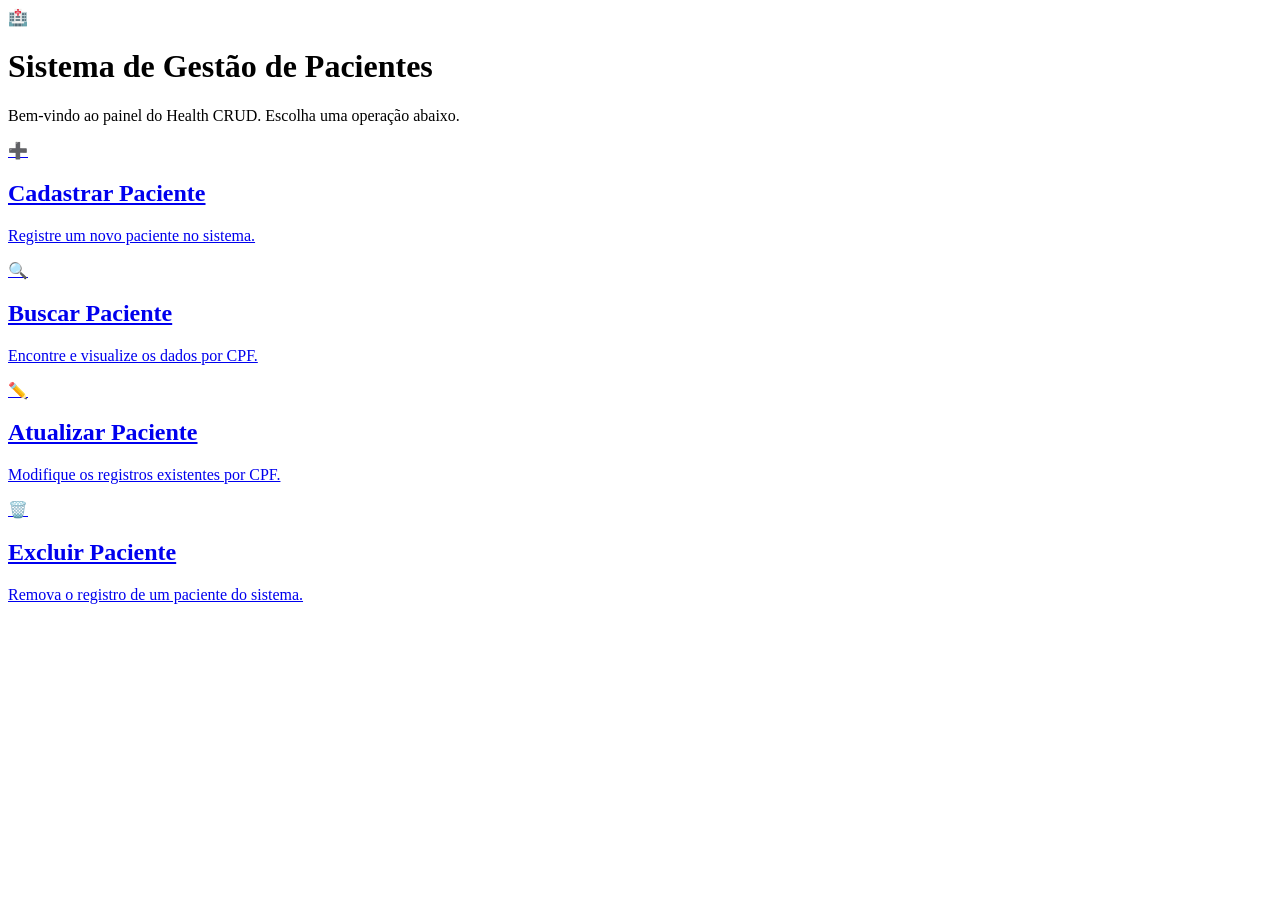
==== health-crud/static/index.html @ d91c3186 "CRUD em andamento" ====
<!DOCTYPE html>
<html lang="pt-BR">
<head>
    <meta charset="UTF-8">
    <meta name="viewport" content="width=device-width, initial-scale=1.0">
    <title>Health CRUD - Gestão de Pacientes</title>
    <link href="https://fonts.googleapis.com/css2?family=Inter:wght@300;400;600;700&display=swap" rel="stylesheet">
    <link rel="stylesheet" href="/styles/index.style.css">
</head>
<body>
    <div class="background-decor decor-1"></div>
    <div class="background-decor decor-2"></div>
    <div class="container fade-in">
        <header>
            <div class="logo-icon">🏥</div>
            <h1>Sistema de Gestão de Pacientes</h1>
            <p>Bem-vindo ao painel do Health CRUD. Escolha uma operação abaixo.</p>
        </header>
        <div class="card-grid">
            <a href="/forms/createPatient.html" class="card card-create">
                <div class="card-icon">➕</div>
                <h2>Cadastrar Paciente</h2>
                <p>Registre um novo paciente no sistema.</p>
            </a>
            <a href="/forms/searchPatient.html" class="card card-search">
                <div class="card-icon">🔍</div>
                <h2>Buscar Paciente</h2>
                <p>Encontre e visualize os dados por CPF.</p>
            </a>
            <a href="/forms/updatePatient.html" class="card card-update">
                <div class="card-icon">✏️</div>
                <h2>Atualizar Paciente</h2>
                <p>Modifique os registros existentes por CPF.</p>
            </a>
            <a href="/forms/deletePatient.html" class="card card-delete">
                <div class="card-icon">🗑️</div>
                <h2>Excluir Paciente</h2>
                <p>Remova o registro de um paciente do sistema.</p>
            </a>
        </div>
    </div>
</body>
</html>
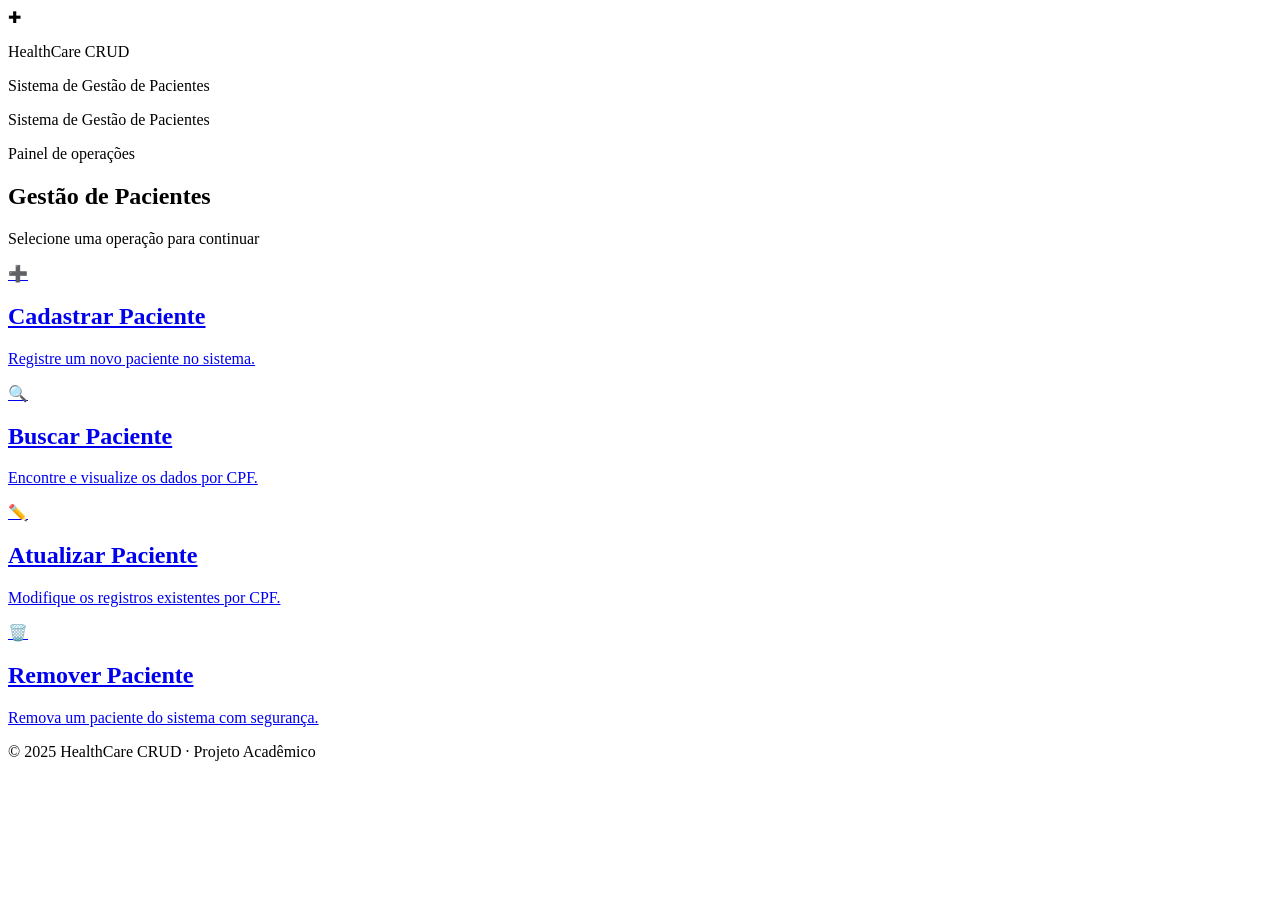
==== commit 447112e9: "alterações no projeto" ====
--- a/health-crud/static/index.html
+++ b/health-crud/static/index.html
@@ -1,43 +1,56 @@
 <!DOCTYPE html>
 <html lang="pt-BR">
 <head>
-    <meta charset="UTF-8">
-    <meta name="viewport" content="width=device-width, initial-scale=1.0">
-    <title>Health CRUD - Gestão de Pacientes</title>
-    <link href="https://fonts.googleapis.com/css2?family=Inter:wght@300;400;600;700&display=swap" rel="stylesheet">
-    <link rel="stylesheet" href="/styles/index.style.css">
+  <meta charset="UTF-8">
+  <meta name="viewport" content="width=device-width, initial-scale=1.0">
+  <title>HealthCare CRUD - Gestão de Pacientes</title>
+  <link rel="stylesheet" href="/styles/index.style.css">
 </head>
 <body>
-    <div class="background-decor decor-1"></div>
-    <div class="background-decor decor-2"></div>
-    <div class="container fade-in">
-        <header>
-            <div class="logo-icon">🏥</div>
-            <h1>Sistema de Gestão de Pacientes</h1>
-            <p>Bem-vindo ao painel do Health CRUD. Escolha uma operação abaixo.</p>
-        </header>
-        <div class="card-grid">
-            <a href="/forms/createPatient.html" class="card card-create">
-                <div class="card-icon">➕</div>
-                <h2>Cadastrar Paciente</h2>
-                <p>Registre um novo paciente no sistema.</p>
-            </a>
-            <a href="/forms/searchPatient.html" class="card card-search">
-                <div class="card-icon">🔍</div>
-                <h2>Buscar Paciente</h2>
-                <p>Encontre e visualize os dados por CPF.</p>
-            </a>
-            <a href="/forms/updatePatient.html" class="card card-update">
-                <div class="card-icon">✏️</div>
-                <h2>Atualizar Paciente</h2>
-                <p>Modifique os registros existentes por CPF.</p>
-            </a>
-            <a href="/forms/deletePatient.html" class="card card-delete">
-                <div class="card-icon">🗑️</div>
-                <h2>Excluir Paciente</h2>
-                <p>Remova o registro de um paciente do sistema.</p>
-            </a>
-        </div>
+  <header class="app-header">
+    <div class="brand-block">
+      <span class="brand-icon">✚</span>
+      <div>
+        <p class="brand-name">HealthCare CRUD</p>
+        <p class="brand-label">Sistema de Gestão de Pacientes</p>
+      </div>
     </div>
+    <p class="header-note">Sistema de Gestão de Pacientes</p>
+  </header>
+
+  <main class="page-shell">
+    <section class="card-page">
+      <div class="card-intro">
+        <p class="eyebrow">Painel de operações</p>
+        <h1>Gestão de Pacientes</h1>
+        <p class="description">Selecione uma operação para continuar</p>
+      </div>
+
+      <div class="action-grid">
+        <a href="/forms/createPatient.html" class="action-card">
+          <div class="action-icon">➕</div>
+          <h2>Cadastrar Paciente</h2>
+          <p>Registre um novo paciente no sistema.</p>
+        </a>
+        <a href="/forms/searchPatient.html" class="action-card">
+          <div class="action-icon">🔍</div>
+          <h2>Buscar Paciente</h2>
+          <p>Encontre e visualize os dados por CPF.</p>
+        </a>
+        <a href="/forms/updatePatient.html" class="action-card">
+          <div class="action-icon">✏️</div>
+          <h2>Atualizar Paciente</h2>
+          <p>Modifique os registros existentes por CPF.</p>
+        </a>
+        <a href="/forms/deletePatient.html" class="action-card delete-card">
+          <div class="action-icon">🗑️</div>
+          <h2>Remover Paciente</h2>
+          <p>Remova um paciente do sistema com segurança.</p>
+        </a>
+      </div>
+    </section>
+  </main>
+
+  <footer class="app-footer">© 2025 HealthCare CRUD · Projeto Acadêmico</footer>
 </body>
 </html>
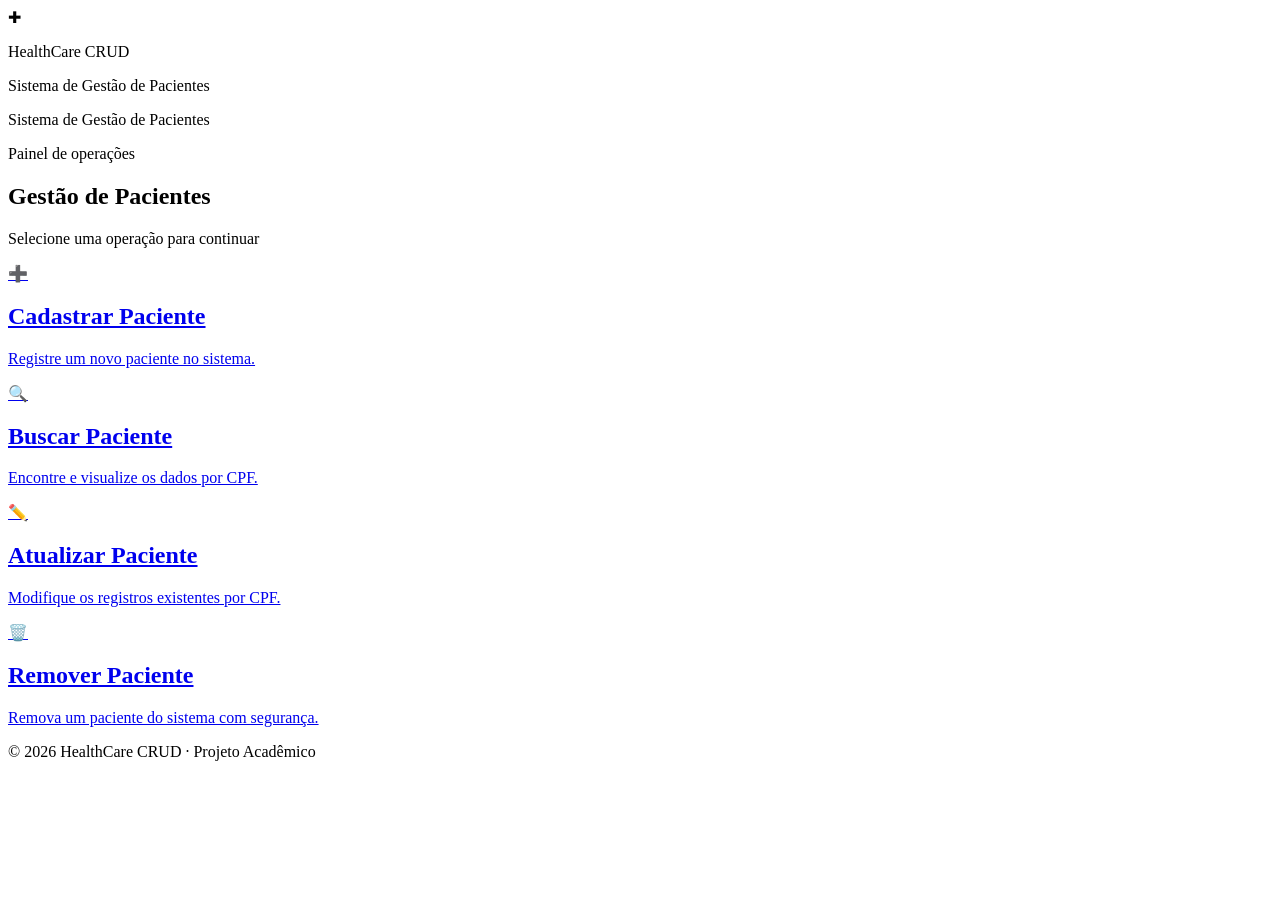
==== commit 6e355ad9: "atualizando ano no rodapé para 2026" ====
--- a/health-crud/static/index.html
+++ b/health-crud/static/index.html
@@ -51,6 +51,6 @@
     </section>
   </main>
 
-  <footer class="app-footer">© 2025 HealthCare CRUD · Projeto Acadêmico</footer>
+  <footer class="app-footer">© 2026 HealthCare CRUD · Projeto Acadêmico</footer>
 </body>
 </html>
